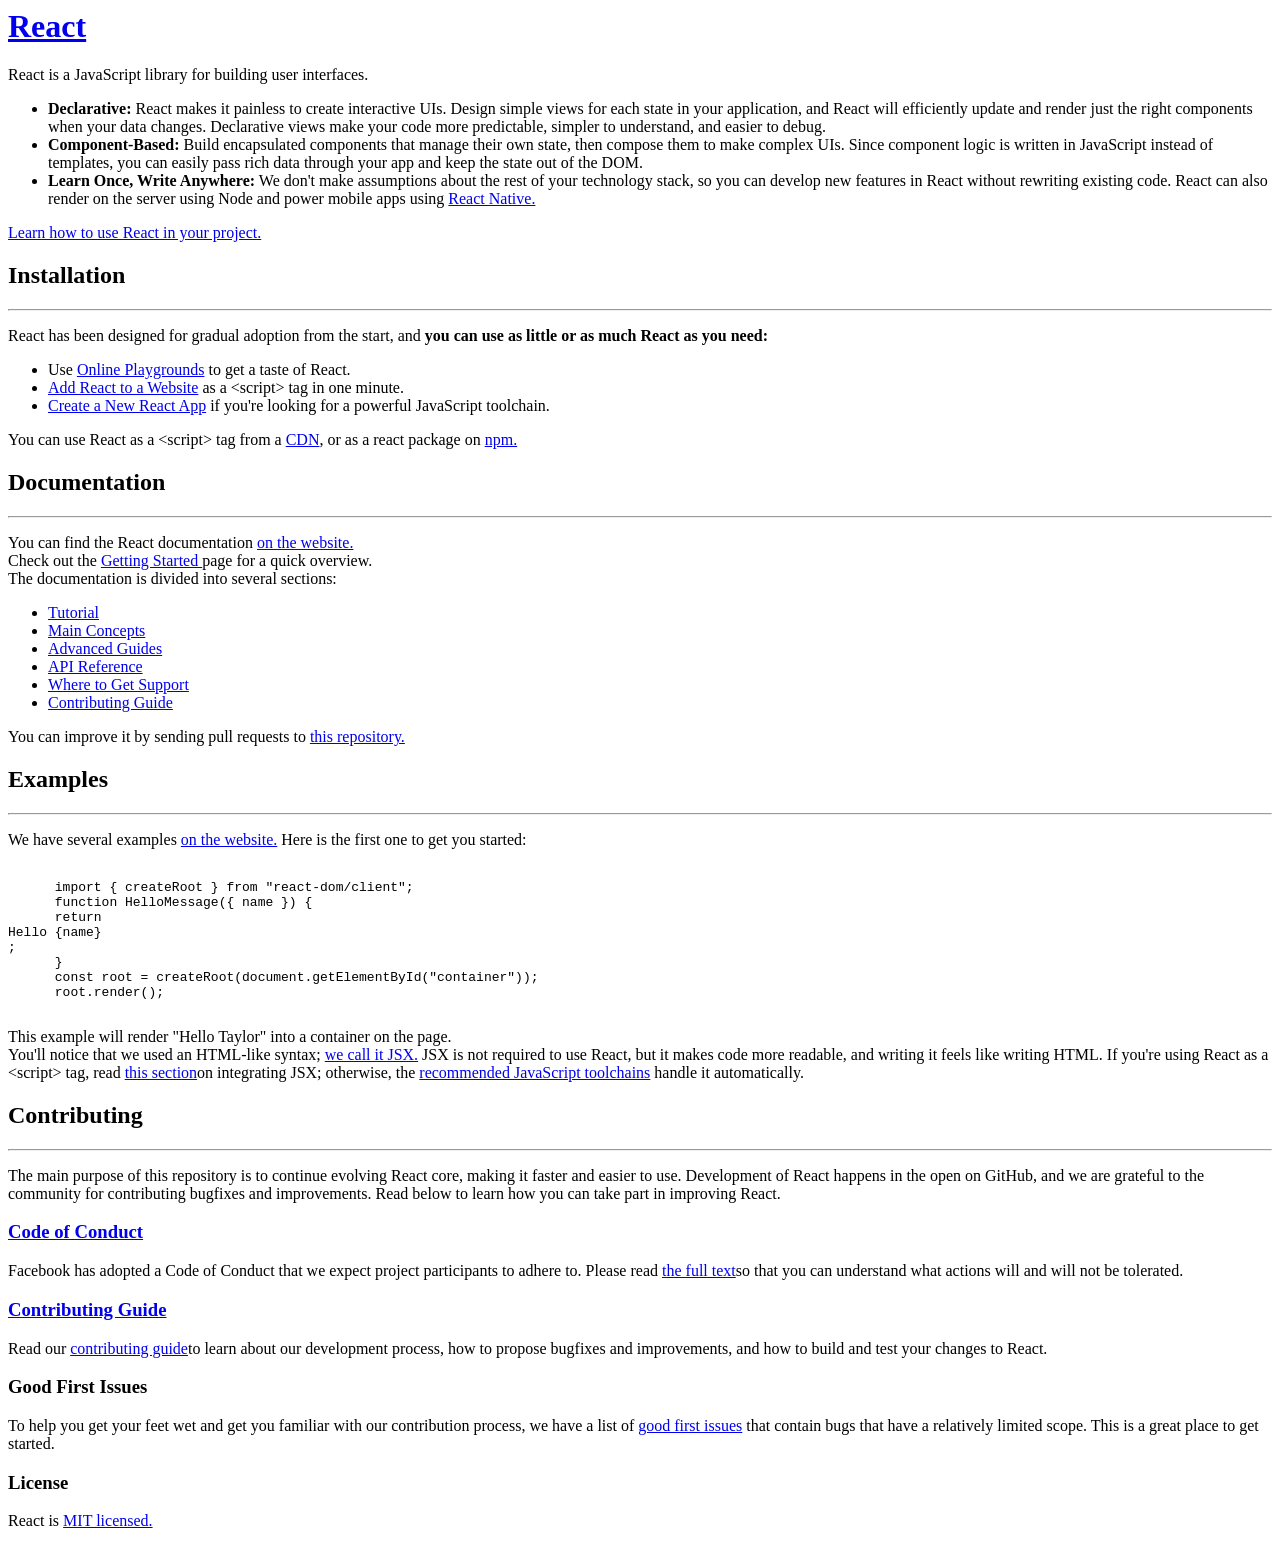
==== html/markup_readme.html @ 6ecef5e1 "update" ====
<html>
  <head>
    <title>Markup readme</title>
    <h1><a href="https://react.dev/">React</a></h1>
  </head>
  <body>
    <p>React is a JavaScript library for building user interfaces.</p>
    <ul>
      <li><strong> Declarative:</strong> React makes it painless to create interactive UIs. Design simple views for each state in your application, and React will efficiently update and render just the right components when your data changes. Declarative views make your code more predictable, simpler to understand, and easier to debug.</li>
      <li><strong> Component-Based:</strong> Build encapsulated components that manage their own state, then compose them to make complex UIs. Since component logic is written in JavaScript instead of templates, you can easily pass rich data through your app and keep the state out of the DOM.</li>
      <li><strong> Learn Once, Write Anywhere:</strong> We don't make assumptions about the rest of your technology stack, so you can develop new features in React without rewriting existing code. React can also render on the server using Node and power mobile apps using <a href="https://reactnative.dev/">React Native.</a></li>
    </ul>
    <a href=https://react.dev/learn>Learn how to use React in your project.</a>
    </p>

    <h2>Installation</h2>
    <hr>
    <p>
    React has been designed for gradual adoption from the start, and <strong> you can use as little or as much React as you need:</strong> 
     <ul>
      <li>Use <a href="https://react.dev/learn#online-playgrounds"> Online Playgrounds</a> to get a taste of React.</li>
      <li><a href="https://react.dev/learn/add-react-to-an-existing-project">Add React to a Website</a> as a &lt;script&gt; tag in one minute.</li>
      <li> <a href=https://react.dev/learn/creating-a-react-app>Create a New React App</a> if you're looking for a powerful JavaScript toolchain.</li>
    </ul>
    You can use React as a &lt;script&gt; tag from a <a href="https://legacy.reactjs.org/docs/cdn-links.html">CDN</a>, or as a react package on <a href="https://www.npmjs.com/package/react">npm.</a>
    </p>
     <h2>Documentation</h2>
    <hr>
    <p>You can find the React documentation <a href="https://react.dev/">on the website.</a>
      <br>
      Check out the <a href="https://react.dev/learn">Getting Started </a>page for a quick overview.
      <br>
      The documentation is divided into several sections:
      <ul>
      <li><a href="https://react.dev/learn/tutorial-tic-tac-toe">Tutorial </a></li>
      <li><a href="https://legacy.reactjs.org/docs/hello-world.html">Main Concepts</a></li>
      <li><a href="https://legacy.reactjs.org/docs/jsx-in-depth.html">Advanced Guides</a></li>
      <li><a href="https://legacy.reactjs.org/docs/react-api.html">API Reference</a></li>
      <li><a href="https://react.dev/community">Where to Get Support</a></li>
      <li><a href="https://legacy.reactjs.org/docs/how-to-contribute.html">Contributing Guide</a></li>
    </ul>
    You can improve it by sending pull requests to <a href="https://github.com/reactjs/react.dev">this repository.</a>
    </p>
    <h2>Examples</h2>
    <hr>
    <p>
      We have several examples <a href="https://react.dev/">on the website.</a> Here is the first one to get you started:
      <pre><code>
      import { createRoot } from "react-dom/client";
      function HelloMessage({ name }) {
      return <div>Hello {name}</div>;
      }
      const root = createRoot(document.getElementById("container"));
      root.render(<HelloMessage name="Taylor" />);
      </code></pre>
      This example will render "Hello Taylor" into a container on the page.
      <br>
      You'll notice that we used an HTML-like syntax; <a href="https://legacy.reactjs.org/docs/introducing-jsx.html">we call it JSX.</a> JSX is not required to use React, but it makes code more readable, and writing it feels like writing HTML. If you're using React as a &lt;script&gt; tag, read  <a href="https://react.dev/learn/add-react-to-an-existing-project#optional-try-react-with-jsx">this section</a>on integrating JSX; otherwise, the <a href="https://react.dev/learn/creating-a-react-app">recommended JavaScript toolchains</a> handle it automatically.
    </p>
    <h2>Contributing</h2>
     <hr>
     <p>
      The main purpose of this repository is to continue evolving React core, making it faster and easier to use. Development of React happens in the open on GitHub, and we are grateful to the community for contributing bugfixes and improvements. Read below to learn how you can take part in improving React.
     </p>
      <h3><a href="https://opensource.fb.com/code-of-conduct/">Code of Conduct</a></h3>
      <p> Facebook has adopted a Code of Conduct that we expect project participants to adhere to. Please read  <a href="https://opensource.fb.com/code-of-conduct/">the full text</a>so that you can understand what actions will and will not be tolerated.
      </p>
      <h3><a href="https://legacy.reactjs.org/docs/how-to-contribute.html">Contributing Guide</a></h3>
      <p> Read our <a href="https://legacy.reactjs.org/docs/how-to-contribute.html">contributing guide</a>to learn about our development process, how to propose bugfixes and improvements, and how to build and test your changes to React.
      </p>
      <h3>Good First Issues</h3>
      <p> To help you get your feet wet and get you familiar with our contribution process, we have a list of <a href="https://github.com/facebook/react/labels/good%20first%20issue">good first issues</a> that contain bugs that have a relatively limited scope. This is a great place to get started.
      </p>
      <h3>License</h3>
      <p> React is <a href="https://github.com/facebook/react/labels/good%20first%20issue">MIT licensed.</a>
      </p>
  </body>
</html>
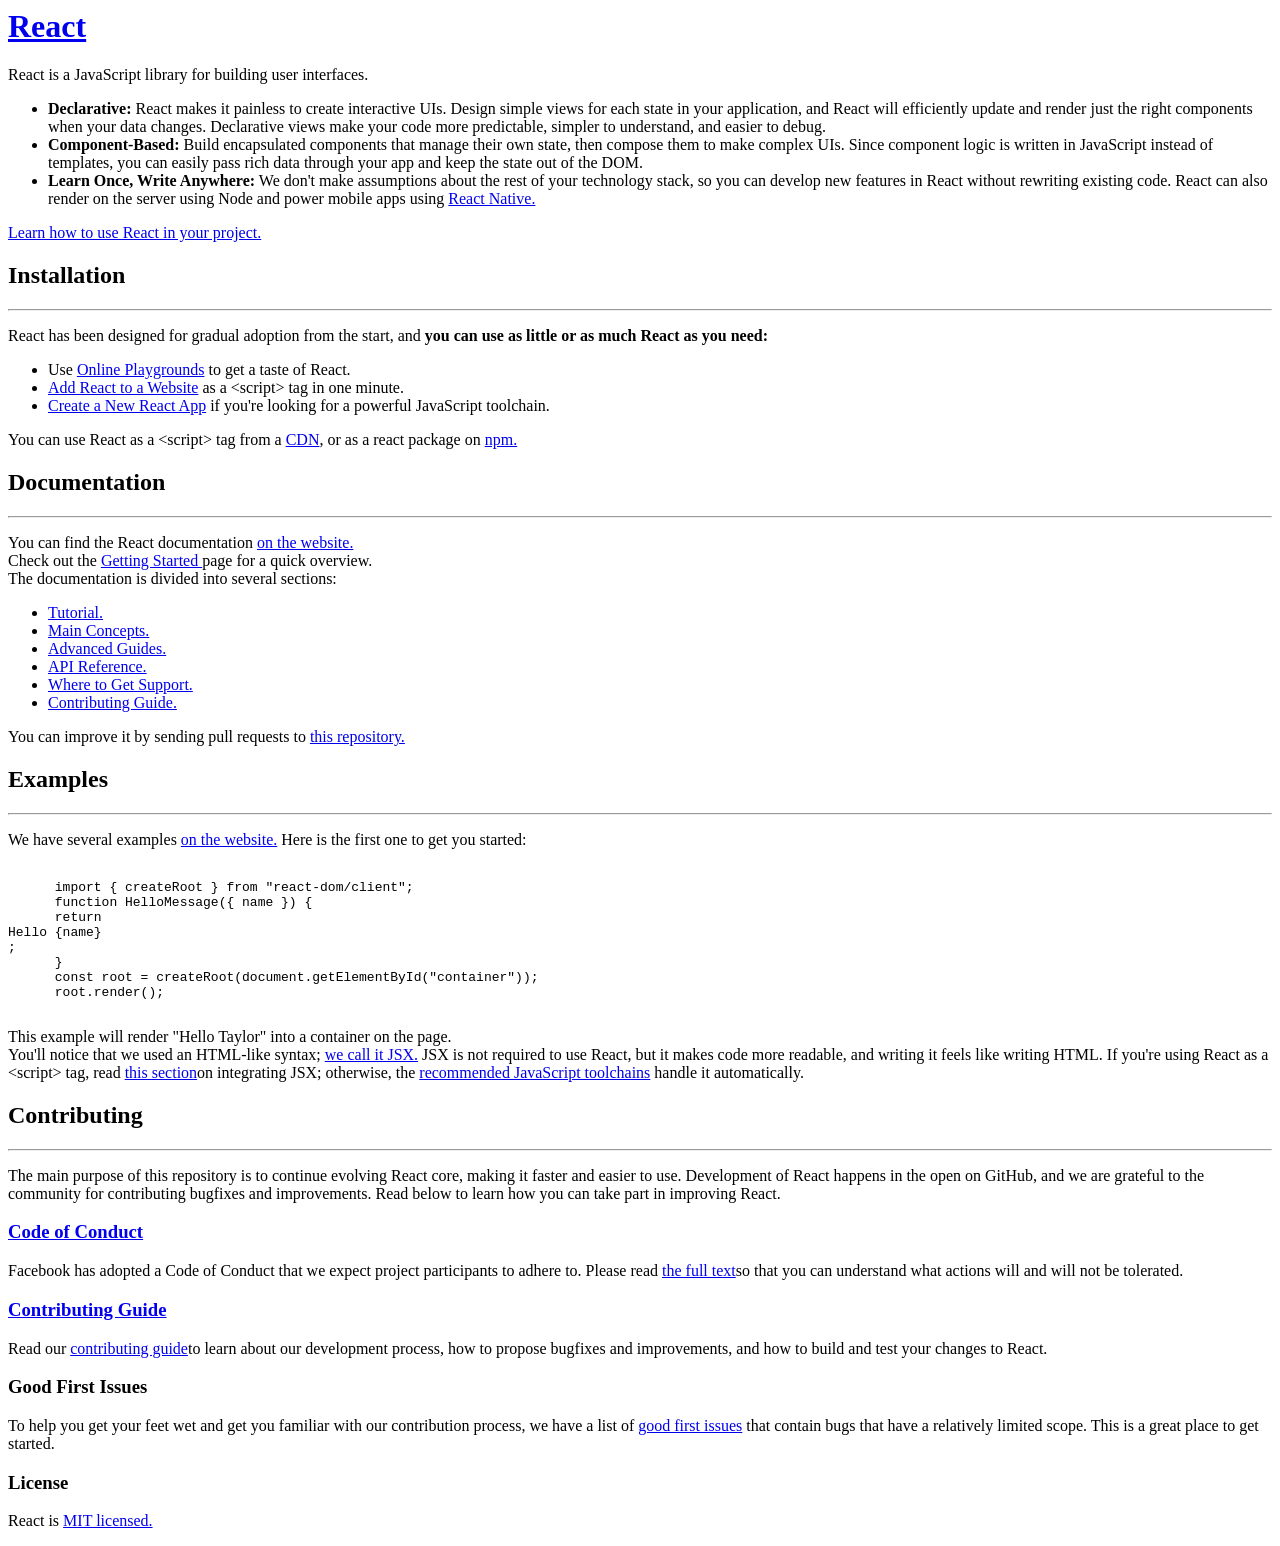
==== commit 7929dce6: "update" ====
--- a/html/markup_readme.html
+++ b/html/markup_readme.html
@@ -32,12 +32,12 @@
       <br>
       The documentation is divided into several sections:
       <ul>
-      <li><a href="https://react.dev/learn/tutorial-tic-tac-toe">Tutorial </a></li>
-      <li><a href="https://legacy.reactjs.org/docs/hello-world.html">Main Concepts</a></li>
-      <li><a href="https://legacy.reactjs.org/docs/jsx-in-depth.html">Advanced Guides</a></li>
-      <li><a href="https://legacy.reactjs.org/docs/react-api.html">API Reference</a></li>
-      <li><a href="https://react.dev/community">Where to Get Support</a></li>
-      <li><a href="https://legacy.reactjs.org/docs/how-to-contribute.html">Contributing Guide</a></li>
+      <li><a href="https://react.dev/learn/tutorial-tic-tac-toe">Tutorial. </a></li>
+      <li><a href="https://legacy.reactjs.org/docs/hello-world.html">Main Concepts.</a></li>
+      <li><a href="https://legacy.reactjs.org/docs/jsx-in-depth.html">Advanced Guides.</a></li>
+      <li><a href="https://legacy.reactjs.org/docs/react-api.html">API Reference.</a></li>
+      <li><a href="https://react.dev/community">Where to Get Support.</a></li>
+      <li><a href="https://legacy.reactjs.org/docs/how-to-contribute.html">Contributing Guide.</a></li>
     </ul>
     You can improve it by sending pull requests to <a href="https://github.com/reactjs/react.dev">this repository.</a>
     </p>
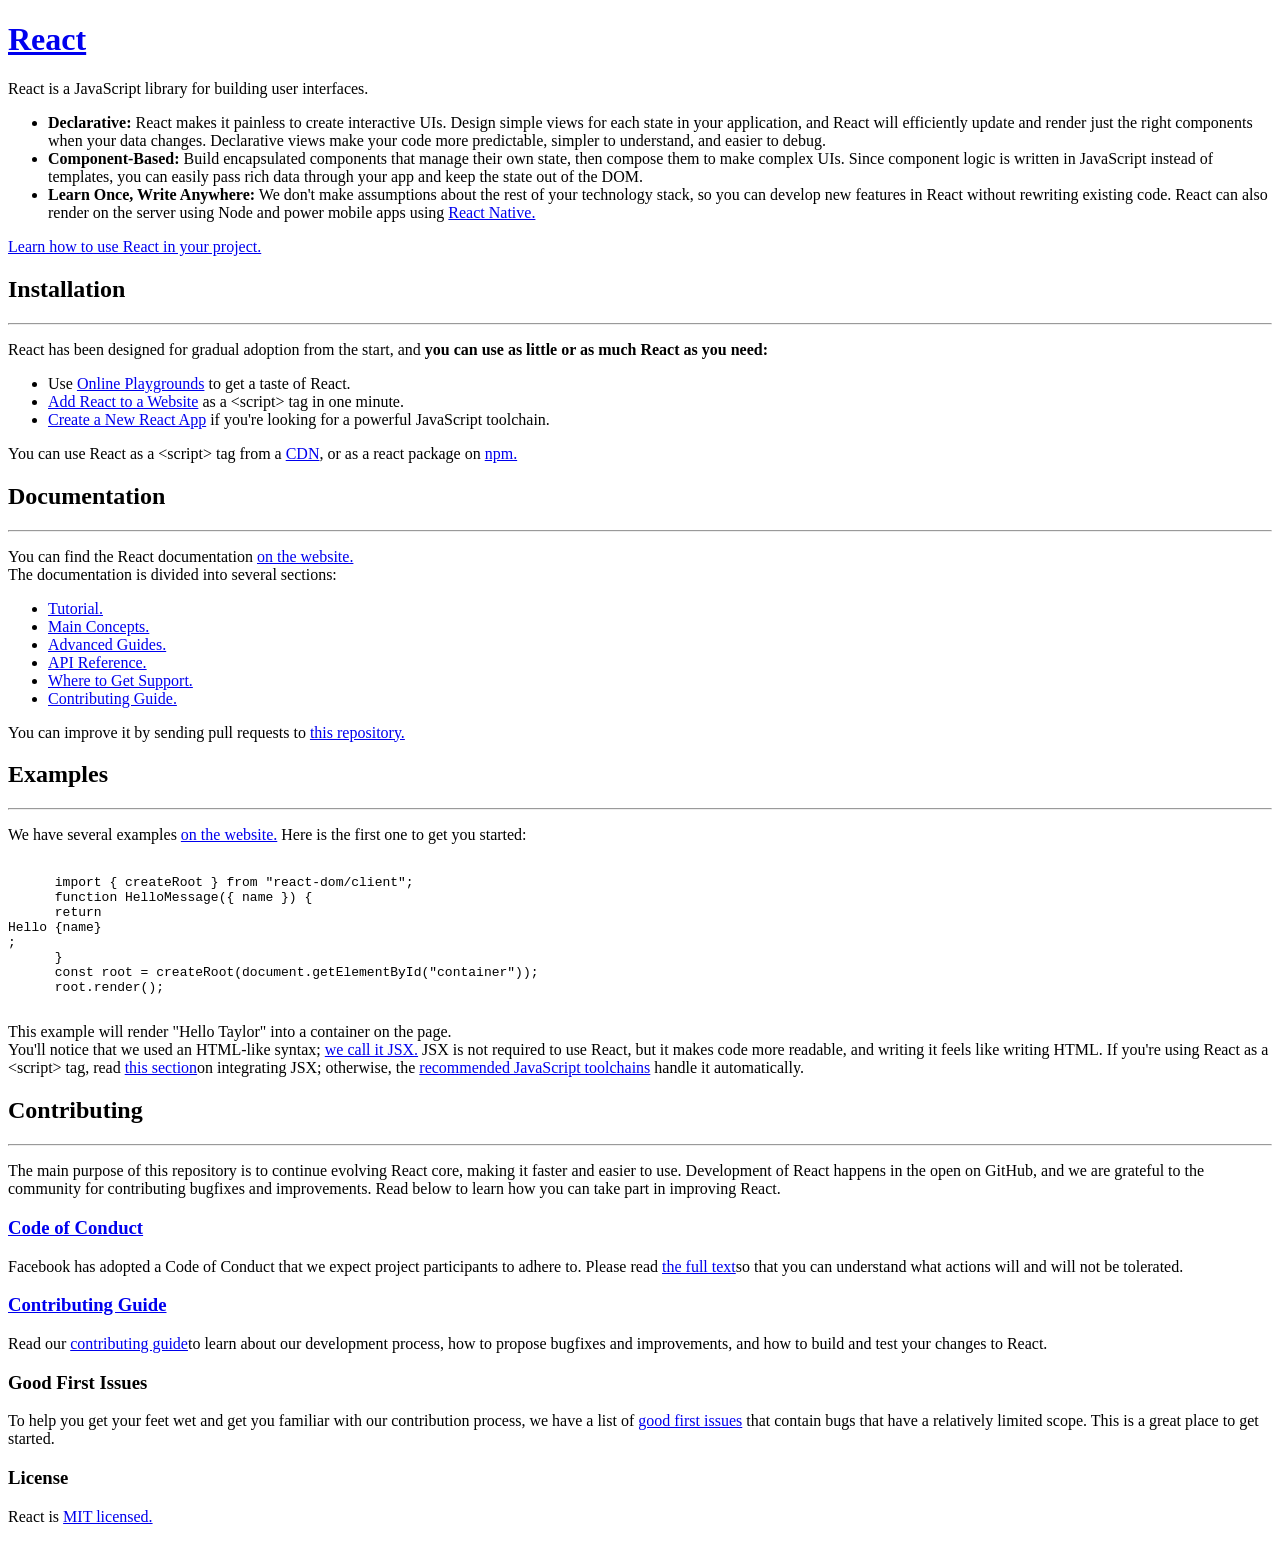
==== commit 5ebc478a: "update" ====
--- a/html/markup_readme.html
+++ b/html/markup_readme.html
@@ -1,37 +1,43 @@
-<html>
-  <head>
-    <title>Markup readme</title>
-    <h1><a href="https://react.dev/">React</a></h1>
-  </head>
-  <body>
-    <p>React is a JavaScript library for building user interfaces.</p>
+<!DOCTYPE html>
+<html lang="en">
+<head>
+  <meta charset="UTF-8">
+  <meta name="viewport" content="width=device-width, initial-scale=1.0">
+  <title>Markup readme</title>
+</head>
+<body>
+  <h1><a href="https://react.dev/">React</a></h1>
+    <p>React is a JavaScript library for building user interfaces.
+    </p>
     <ul>
       <li><strong> Declarative:</strong> React makes it painless to create interactive UIs. Design simple views for each state in your application, and React will efficiently update and render just the right components when your data changes. Declarative views make your code more predictable, simpler to understand, and easier to debug.</li>
       <li><strong> Component-Based:</strong> Build encapsulated components that manage their own state, then compose them to make complex UIs. Since component logic is written in JavaScript instead of templates, you can easily pass rich data through your app and keep the state out of the DOM.</li>
       <li><strong> Learn Once, Write Anywhere:</strong> We don't make assumptions about the rest of your technology stack, so you can develop new features in React without rewriting existing code. React can also render on the server using Node and power mobile apps using <a href="https://reactnative.dev/">React Native.</a></li>
     </ul>
-    <a href=https://react.dev/learn>Learn how to use React in your project.</a>
+    <p><a href=https://react.dev/learn>Learn how to use React in your project.</a>
     </p>
-
+  <div>
     <h2>Installation</h2>
     <hr>
     <p>
     React has been designed for gradual adoption from the start, and <strong> you can use as little or as much React as you need:</strong> 
-     <ul>
+    </p>
+    <ul>
       <li>Use <a href="https://react.dev/learn#online-playgrounds"> Online Playgrounds</a> to get a taste of React.</li>
       <li><a href="https://react.dev/learn/add-react-to-an-existing-project">Add React to a Website</a> as a &lt;script&gt; tag in one minute.</li>
       <li> <a href=https://react.dev/learn/creating-a-react-app>Create a New React App</a> if you're looking for a powerful JavaScript toolchain.</li>
     </ul>
-    You can use React as a &lt;script&gt; tag from a <a href="https://legacy.reactjs.org/docs/cdn-links.html">CDN</a>, or as a react package on <a href="https://www.npmjs.com/package/react">npm.</a>
+    <p>You can use React as a &lt;script&gt; tag from a <a href="https://legacy.reactjs.org/docs/cdn-links.html">CDN</a>, or as a react package on <a href="https://www.npmjs.com/package/react">npm.</a>
     </p>
-     <h2>Documentation</h2>
+  </div>
+  <div>
+    <h2>Documentation</h2>
     <hr>
     <p>You can find the React documentation <a href="https://react.dev/">on the website.</a>
-      <br>
-      Check out the <a href="https://react.dev/learn">Getting Started </a>page for a quick overview.
-      <br>
+    <br>
       The documentation is divided into several sections:
-      <ul>
+    </p>
+    <ul>
       <li><a href="https://react.dev/learn/tutorial-tic-tac-toe">Tutorial. </a></li>
       <li><a href="https://legacy.reactjs.org/docs/hello-world.html">Main Concepts.</a></li>
       <li><a href="https://legacy.reactjs.org/docs/jsx-in-depth.html">Advanced Guides.</a></li>
@@ -39,8 +45,11 @@
       <li><a href="https://react.dev/community">Where to Get Support.</a></li>
       <li><a href="https://legacy.reactjs.org/docs/how-to-contribute.html">Contributing Guide.</a></li>
     </ul>
-    You can improve it by sending pull requests to <a href="https://github.com/reactjs/react.dev">this repository.</a>
+    <p>
+      You can improve it by sending pull requests to <a href="https://github.com/reactjs/react.dev">this repository.</a>
     </p>
+  </div>
+  <div>
     <h2>Examples</h2>
     <hr>
     <p>
@@ -57,22 +66,25 @@
       <br>
       You'll notice that we used an HTML-like syntax; <a href="https://legacy.reactjs.org/docs/introducing-jsx.html">we call it JSX.</a> JSX is not required to use React, but it makes code more readable, and writing it feels like writing HTML. If you're using React as a &lt;script&gt; tag, read  <a href="https://react.dev/learn/add-react-to-an-existing-project#optional-try-react-with-jsx">this section</a>on integrating JSX; otherwise, the <a href="https://react.dev/learn/creating-a-react-app">recommended JavaScript toolchains</a> handle it automatically.
     </p>
+  </div>
+  <div>
     <h2>Contributing</h2>
-     <hr>
-     <p>
+    <hr>
+    <p>
       The main purpose of this repository is to continue evolving React core, making it faster and easier to use. Development of React happens in the open on GitHub, and we are grateful to the community for contributing bugfixes and improvements. Read below to learn how you can take part in improving React.
-     </p>
-      <h3><a href="https://opensource.fb.com/code-of-conduct/">Code of Conduct</a></h3>
+    </p>
+    <h3><a href="https://opensource.fb.com/code-of-conduct/">Code of Conduct</a></h3>
       <p> Facebook has adopted a Code of Conduct that we expect project participants to adhere to. Please read  <a href="https://opensource.fb.com/code-of-conduct/">the full text</a>so that you can understand what actions will and will not be tolerated.
       </p>
-      <h3><a href="https://legacy.reactjs.org/docs/how-to-contribute.html">Contributing Guide</a></h3>
+    <h3><a href="https://legacy.reactjs.org/docs/how-to-contribute.html">Contributing Guide</a></h3>
       <p> Read our <a href="https://legacy.reactjs.org/docs/how-to-contribute.html">contributing guide</a>to learn about our development process, how to propose bugfixes and improvements, and how to build and test your changes to React.
       </p>
-      <h3>Good First Issues</h3>
+    <h3>Good First Issues</h3>
       <p> To help you get your feet wet and get you familiar with our contribution process, we have a list of <a href="https://github.com/facebook/react/labels/good%20first%20issue">good first issues</a> that contain bugs that have a relatively limited scope. This is a great place to get started.
       </p>
-      <h3>License</h3>
+    <h3>License</h3>
       <p> React is <a href="https://github.com/facebook/react/labels/good%20first%20issue">MIT licensed.</a>
       </p>
-  </body>
+  </div>
+</body>
 </html>
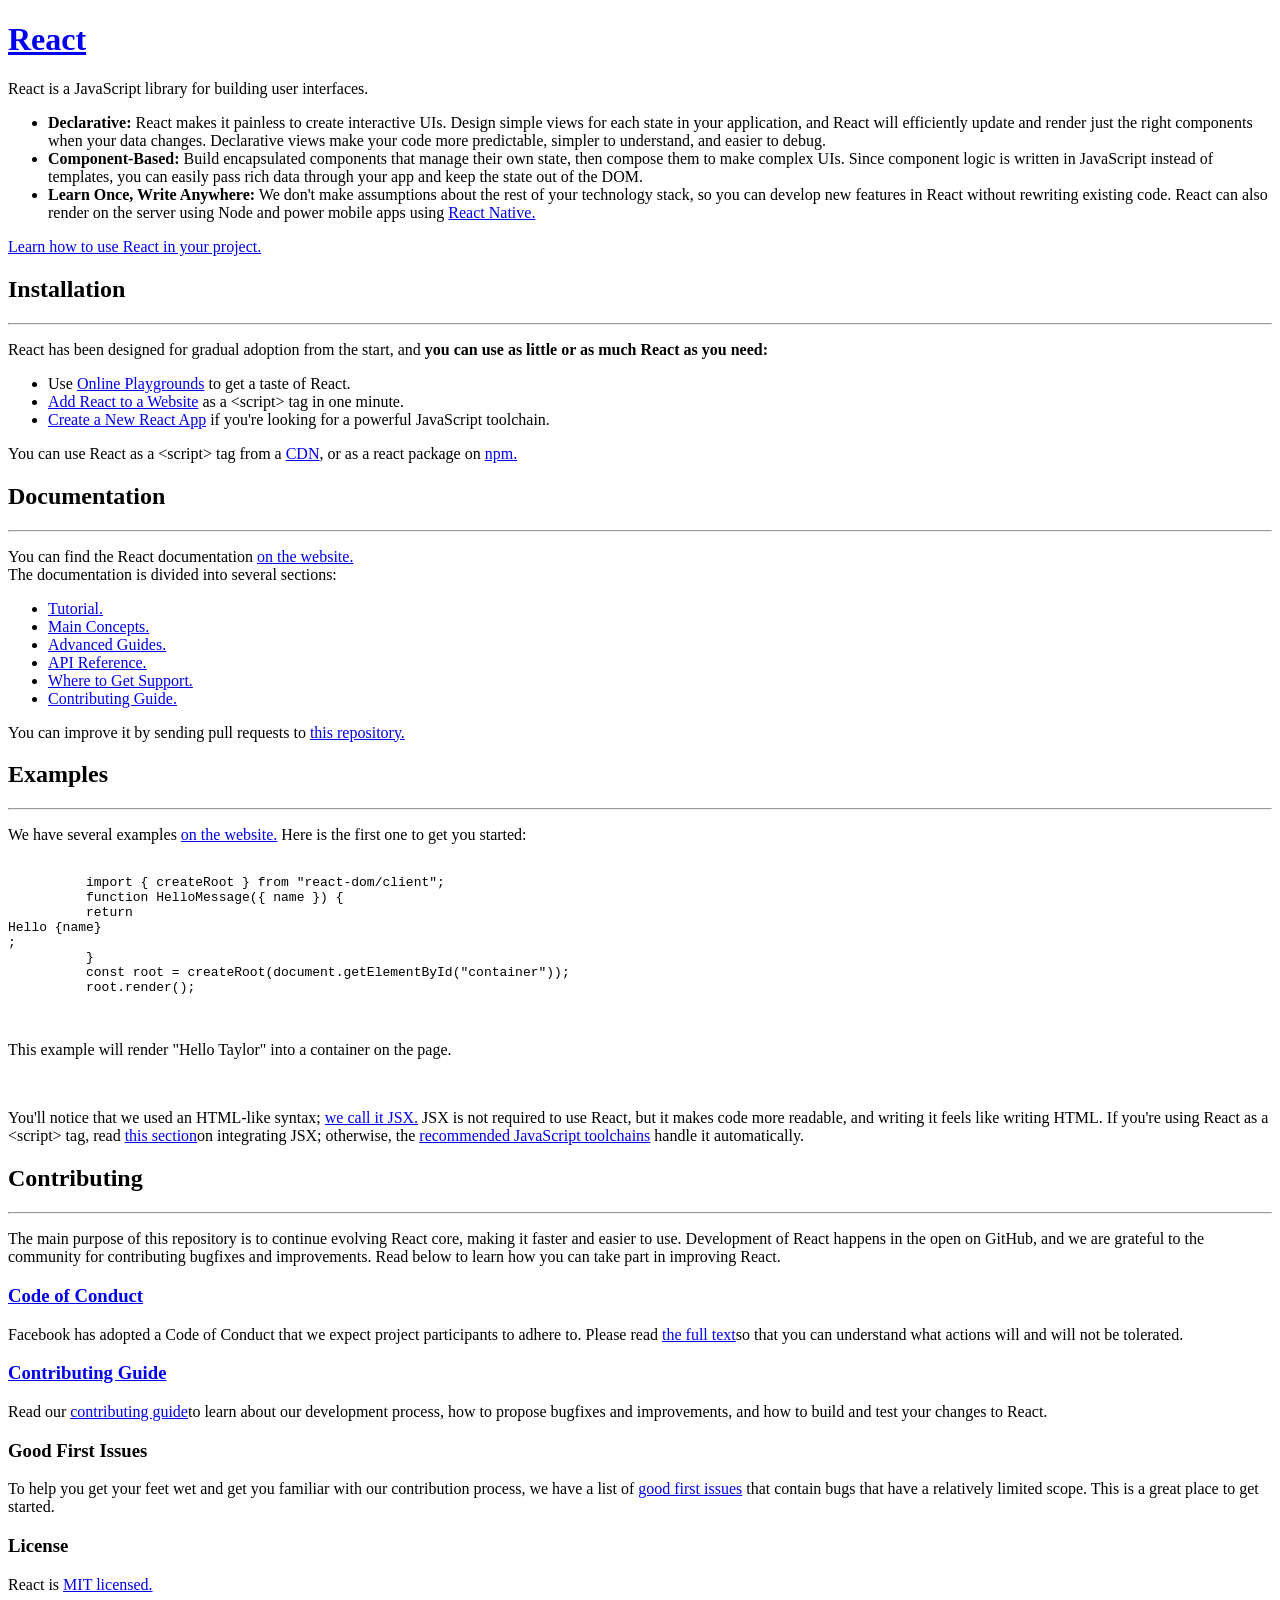
==== commit e352e4eb: "correcciones" ====
--- a/html/markup_readme.html
+++ b/html/markup_readme.html
@@ -1,90 +1,206 @@
 <!DOCTYPE html>
 <html lang="en">
-<head>
-  <meta charset="UTF-8">
-  <meta name="viewport" content="width=device-width, initial-scale=1.0">
-  <title>Markup readme</title>
-</head>
-<body>
-  <h1><a href="https://react.dev/">React</a></h1>
-    <p>React is a JavaScript library for building user interfaces.
-    </p>
-    <ul>
-      <li><strong> Declarative:</strong> React makes it painless to create interactive UIs. Design simple views for each state in your application, and React will efficiently update and render just the right components when your data changes. Declarative views make your code more predictable, simpler to understand, and easier to debug.</li>
-      <li><strong> Component-Based:</strong> Build encapsulated components that manage their own state, then compose them to make complex UIs. Since component logic is written in JavaScript instead of templates, you can easily pass rich data through your app and keep the state out of the DOM.</li>
-      <li><strong> Learn Once, Write Anywhere:</strong> We don't make assumptions about the rest of your technology stack, so you can develop new features in React without rewriting existing code. React can also render on the server using Node and power mobile apps using <a href="https://reactnative.dev/">React Native.</a></li>
-    </ul>
-    <p><a href=https://react.dev/learn>Learn how to use React in your project.</a>
-    </p>
-  <div>
-    <h2>Installation</h2>
-    <hr>
-    <p>
-    React has been designed for gradual adoption from the start, and <strong> you can use as little or as much React as you need:</strong> 
-    </p>
-    <ul>
-      <li>Use <a href="https://react.dev/learn#online-playgrounds"> Online Playgrounds</a> to get a taste of React.</li>
-      <li><a href="https://react.dev/learn/add-react-to-an-existing-project">Add React to a Website</a> as a &lt;script&gt; tag in one minute.</li>
-      <li> <a href=https://react.dev/learn/creating-a-react-app>Create a New React App</a> if you're looking for a powerful JavaScript toolchain.</li>
-    </ul>
-    <p>You can use React as a &lt;script&gt; tag from a <a href="https://legacy.reactjs.org/docs/cdn-links.html">CDN</a>, or as a react package on <a href="https://www.npmjs.com/package/react">npm.</a>
-    </p>
-  </div>
-  <div>
-    <h2>Documentation</h2>
-    <hr>
-    <p>You can find the React documentation <a href="https://react.dev/">on the website.</a>
-    <br>
-      The documentation is divided into several sections:
-    </p>
-    <ul>
-      <li><a href="https://react.dev/learn/tutorial-tic-tac-toe">Tutorial. </a></li>
-      <li><a href="https://legacy.reactjs.org/docs/hello-world.html">Main Concepts.</a></li>
-      <li><a href="https://legacy.reactjs.org/docs/jsx-in-depth.html">Advanced Guides.</a></li>
-      <li><a href="https://legacy.reactjs.org/docs/react-api.html">API Reference.</a></li>
-      <li><a href="https://react.dev/community">Where to Get Support.</a></li>
-      <li><a href="https://legacy.reactjs.org/docs/how-to-contribute.html">Contributing Guide.</a></li>
-    </ul>
-    <p>
-      You can improve it by sending pull requests to <a href="https://github.com/reactjs/react.dev">this repository.</a>
-    </p>
-  </div>
-  <div>
-    <h2>Examples</h2>
-    <hr>
-    <p>
-      We have several examples <a href="https://react.dev/">on the website.</a> Here is the first one to get you started:
-      <pre><code>
-      import { createRoot } from "react-dom/client";
-      function HelloMessage({ name }) {
-      return <div>Hello {name}</div>;
-      }
-      const root = createRoot(document.getElementById("container"));
-      root.render(<HelloMessage name="Taylor" />);
-      </code></pre>
-      This example will render "Hello Taylor" into a container on the page.
-      <br>
-      You'll notice that we used an HTML-like syntax; <a href="https://legacy.reactjs.org/docs/introducing-jsx.html">we call it JSX.</a> JSX is not required to use React, but it makes code more readable, and writing it feels like writing HTML. If you're using React as a &lt;script&gt; tag, read  <a href="https://react.dev/learn/add-react-to-an-existing-project#optional-try-react-with-jsx">this section</a>on integrating JSX; otherwise, the <a href="https://react.dev/learn/creating-a-react-app">recommended JavaScript toolchains</a> handle it automatically.
-    </p>
-  </div>
-  <div>
-    <h2>Contributing</h2>
-    <hr>
-    <p>
-      The main purpose of this repository is to continue evolving React core, making it faster and easier to use. Development of React happens in the open on GitHub, and we are grateful to the community for contributing bugfixes and improvements. Read below to learn how you can take part in improving React.
-    </p>
-    <h3><a href="https://opensource.fb.com/code-of-conduct/">Code of Conduct</a></h3>
-      <p> Facebook has adopted a Code of Conduct that we expect project participants to adhere to. Please read  <a href="https://opensource.fb.com/code-of-conduct/">the full text</a>so that you can understand what actions will and will not be tolerated.
-      </p>
-    <h3><a href="https://legacy.reactjs.org/docs/how-to-contribute.html">Contributing Guide</a></h3>
-      <p> Read our <a href="https://legacy.reactjs.org/docs/how-to-contribute.html">contributing guide</a>to learn about our development process, how to propose bugfixes and improvements, and how to build and test your changes to React.
-      </p>
-    <h3>Good First Issues</h3>
-      <p> To help you get your feet wet and get you familiar with our contribution process, we have a list of <a href="https://github.com/facebook/react/labels/good%20first%20issue">good first issues</a> that contain bugs that have a relatively limited scope. This is a great place to get started.
-      </p>
-    <h3>License</h3>
-      <p> React is <a href="https://github.com/facebook/react/labels/good%20first%20issue">MIT licensed.</a>
-      </p>
-  </div>
-</body>
+  <head>
+    <meta charset="UTF-8" />
+    <meta name="viewport" content="width=device-width, initial-scale=1.0" />
+    <title>Markup readme</title>
+  </head>
+  <body>
+    <div>
+      <h1><a href="https://react.dev/">React</a></h1>
+      <p>React is a JavaScript library for building user interfaces.</p>
+      <ul>
+        <li>
+          <strong> Declarative:</strong> React makes it painless to create
+          interactive UIs. Design simple views for each state in your
+          application, and React will efficiently update and render just the
+          right components when your data changes. Declarative views make your
+          code more predictable, simpler to understand, and easier to debug.
+        </li>
+        <li>
+          <strong> Component-Based:</strong> Build encapsulated components that
+          manage their own state, then compose them to make complex UIs. Since
+          component logic is written in JavaScript instead of templates, you can
+          easily pass rich data through your app and keep the state out of the
+          DOM.
+        </li>
+        <li>
+          <strong> Learn Once, Write Anywhere:</strong> We don't make
+          assumptions about the rest of your technology stack, so you can
+          develop new features in React without rewriting existing code. React
+          can also render on the server using Node and power mobile apps using
+          <a href="https://reactnative.dev/">React Native.</a>
+        </li>
+      </ul>
+      <p>
+        <a href="https://react.dev/learn"
+          >Learn how to use React in your project.</a
+        >
+      </p>
+    </div>
+    <div>
+      <h2>Installation</h2>
+      <hr />
+      <p>
+        React has been designed for gradual adoption from the start, and
+        <strong> you can use as little or as much React as you need:</strong>
+      </p>
+      <ul>
+        <li>
+          Use
+          <a href="https://react.dev/learn#online-playgrounds">
+            Online Playgrounds</a
+          >
+          to get a taste of React.
+        </li>
+        <li>
+          <a href="https://react.dev/learn/add-react-to-an-existing-project"
+            >Add React to a Website</a
+          >
+          as a &lt;script&gt; tag in one minute.
+        </li>
+        <li>
+          <a href="https://react.dev/learn/creating-a-react-app"
+            >Create a New React App</a
+          >
+          if you're looking for a powerful JavaScript toolchain.
+        </li>
+      </ul>
+      <p>
+        You can use React as a &lt;script&gt; tag from a
+        <a href="https://legacy.reactjs.org/docs/cdn-links.html">CDN</a>, or as
+        a react package on
+        <a href="https://www.npmjs.com/package/react">npm.</a>
+      </p>
+    </div>
+    <div>
+      <h2>Documentation</h2>
+      <hr />
+      <p>
+        You can find the React documentation
+        <a href="https://react.dev/">on the website.</a>
+        <br />
+        The documentation is divided into several sections:
+      </p>
+      <ul>
+        <li>
+          <a href="https://react.dev/learn/tutorial-tic-tac-toe">Tutorial. </a>
+        </li>
+        <li>
+          <a href="https://legacy.reactjs.org/docs/hello-world.html"
+            >Main Concepts.</a
+          >
+        </li>
+        <li>
+          <a href="https://legacy.reactjs.org/docs/jsx-in-depth.html"
+            >Advanced Guides.</a
+          >
+        </li>
+        <li>
+          <a href="https://legacy.reactjs.org/docs/react-api.html"
+            >API Reference.</a
+          >
+        </li>
+        <li><a href="https://react.dev/community">Where to Get Support.</a></li>
+        <li>
+          <a href="https://legacy.reactjs.org/docs/how-to-contribute.html"
+            >Contributing Guide.</a
+          >
+        </li>
+      </ul>
+      <p>
+        You can improve it by sending pull requests to
+        <a href="https://github.com/reactjs/react.dev">this repository.</a>
+      </p>
+    </div>
+    <div>
+      <h2>Examples</h2>
+      <hr />
+      <p>
+        We have several examples
+        <a href="https://react.dev/">on the website.</a> Here is the first one
+        to get you started:
+      </p>
+      <pre>
+        <code>
+          import { createRoot } from "react-dom/client";
+          function HelloMessage({ name }) {
+          return <div>Hello {name}</div>;
+          }
+          const root = createRoot(document.getElementById("container"));
+          root.render(<HelloMessage name="Taylor" />);
+        </code>
+      </pre>
+      <p>
+        This example will render "Hello Taylor" into a container on the page.
+      </p>
+      <br />
+      <p>
+        You'll notice that we used an HTML-like syntax;
+        <a href="https://legacy.reactjs.org/docs/introducing-jsx.html"
+          >we call it JSX.</a
+        >
+        JSX is not required to use React, but it makes code more readable, and
+        writing it feels like writing HTML. If you're using React as a
+        &lt;script&gt; tag, read
+        <a
+          href="https://react.dev/learn/add-react-to-an-existing-project#optional-try-react-with-jsx"
+          >this section</a
+        >on integrating JSX; otherwise, the
+        <a href="https://react.dev/learn/creating-a-react-app"
+          >recommended JavaScript toolchains</a
+        >
+        handle it automatically.
+      </p>
+    </div>
+    <div>
+      <h2>Contributing</h2>
+      <hr />
+      <p>
+        The main purpose of this repository is to continue evolving React core,
+        making it faster and easier to use. Development of React happens in the
+        open on GitHub, and we are grateful to the community for contributing
+        bugfixes and improvements. Read below to learn how you can take part in
+        improving React.
+      </p>
+      <h3>
+        <a href="https://opensource.fb.com/code-of-conduct/">Code of Conduct</a>
+      </h3>
+      <p>
+        Facebook has adopted a Code of Conduct that we expect project
+        participants to adhere to. Please read
+        <a href="https://opensource.fb.com/code-of-conduct/">the full text</a>so
+        that you can understand what actions will and will not be tolerated.
+      </p>
+      <h3>
+        <a href="https://legacy.reactjs.org/docs/how-to-contribute.html"
+          >Contributing Guide</a
+        >
+      </h3>
+      <p>
+        Read our
+        <a href="https://legacy.reactjs.org/docs/how-to-contribute.html"
+          >contributing guide</a
+        >to learn about our development process, how to propose bugfixes and
+        improvements, and how to build and test your changes to React.
+      </p>
+      <h3>Good First Issues</h3>
+      <p>
+        To help you get your feet wet and get you familiar with our contribution
+        process, we have a list of
+        <a href="https://github.com/facebook/react/labels/good%20first%20issue"
+          >good first issues</a
+        >
+        that contain bugs that have a relatively limited scope. This is a great
+        place to get started.
+      </p>
+      <h3>License</h3>
+      <p>
+        React is
+        <a href="https://github.com/facebook/react/labels/good%20first%20issue"
+          >MIT licensed.</a
+        >
+      </p>
+    </div>
+  </body>
 </html>
